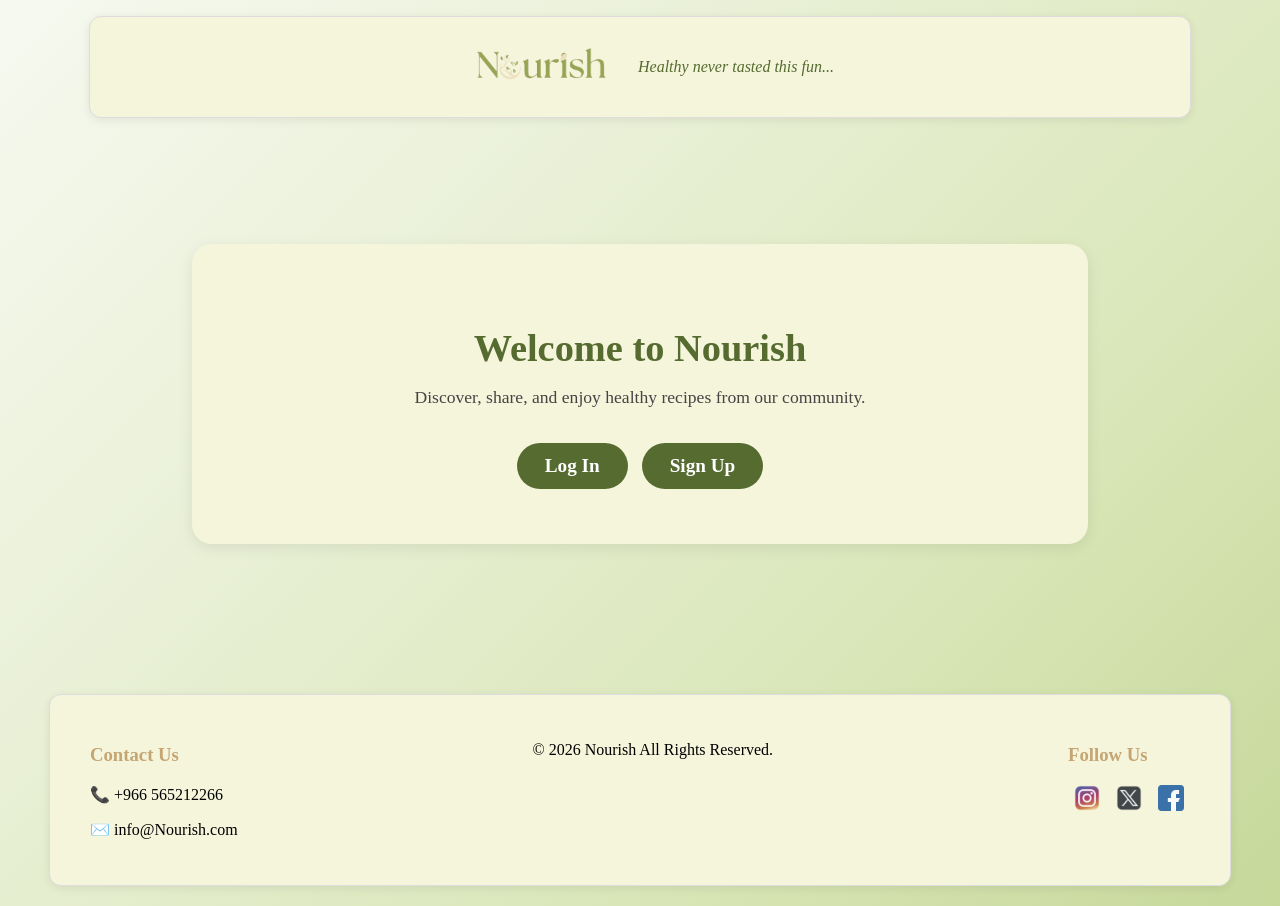
==== index.html @ be779a94 "Add files via upload" ====
<!DOCTYPE html>
<html lang="en">
<head>
  <meta charset="UTF-8">
   <meta name="viewport" content="width=device-width, initial-scale=1.0">
  <title>Nourish | Home </title>
  <link rel="stylesheet" href="styleMuniera.css">
    <link rel="stylesheet" href="stylesheet.css">

</head>

<body>

<!-- Header -->
<header class="site-header">
  <div class="container nav">

    <div class="logo-area">
      <img src="logoremoved.png" alt="Logo">
      <p id="VMstatement"><em>Healthy never tasted this fun...</em></p>
    </div>

  </div>
</header>

<!-- Main -->
<section class="main-section">

<div class="welcome-box">

  <h1>Welcome to Nourish</h1>

  <p>
    Discover, share, and enjoy healthy recipes from our community.
  </p>

  <a href="login.html" class="btn">Log In</a>
  <a href="signup.html" class="btn">Sign Up</a>
  
  </div>

</section>

<!-- Footer -->
<footer class="site-footer">

  <div class="footer-container">

    <div>
      <h3 style="color: #c5a572; ">Contact Us</h3>
      <p>📞 +966 565212266</p>
      <p>✉️ info@Nourish.com</p>
    </div>

    <div>
      <p>© 2026 Nourish All Rights Reserved.</p>
    </div>

    <div>
      <h3 style="color: #c5a572; ">Follow Us</h3>
      <div class="social-icons">
        <a href="#"><img src="instagram.png"></a>
        <a href="#"><img src="X.png"></a>
        <a href="#"><img src="facebook.png"></a>
      </div>
    </div>

  </div>

</footer>

</body>
</html>
---- styleMuniera.css ----
.site-header {
  display: flex;
  justify-content: center;
  align-items: center;
  text-align: center;
}

.welcome-box {
  background: #F5F5DC;
  width: 70%;
  margin: 60px auto;
  padding: 50px 20px;
  border-radius: 20px;
  box-shadow: 0 4px 15px rgba(0,0,0,0.08);
  animation: fadeIn 1s ease-in-out;
}

.main-section {
  text-align: center;
  padding: 50px 20px;
}

.main-section h1 {
  font-size: 2.4rem;
  font-family: times new roman;
  color: #556B2F;
  margin-bottom: 15px;
}

.main-section p {
  color: #444;
  margin-bottom: 30px;
  font-size: 1.1rem;
   font-family: times new roman;

}



.btn {
  padding: 12px 28px;
  background-color: #556B2F;
  color: white;
  border: none;
  border-radius: 25px;
  text-decoration: none;
  cursor: pointer;
  font-weight: 600;
  transition: 0.3s ease;
  display: inline-block;
  margin: 5px;
  font-family: times new roman;
  font-size: larger;

}

.btn:hover {

   background-color: #6B8E23;
  transform: translateY(-3px);
  box-shadow: 0 4px 10px rgba(0,0,0,0.2);

}




.form-box {
      background-color: #F5F5DC;
  max-width: 420px;
  margin: 60px auto;
  padding: 30px;
  border-radius: 16px;
  box-shadow: 0 4px 15px rgba(0,0,0,0.08);
}

.form-box h2 {
  text-align: center;
  color: #556B2F;
  margin-bottom: 20px;
    font-family: times new roman;
	font-size: 30px;

}

.form-box label {
  font-weight: bold;
  margin-top: 15px;
  display: block;
  color: #333;
  font-family: times new roman;
  font-size: larger ;

}

.form-box input {
  width: 100%;
  padding: 9px;
  margin-top: 5px;
  border-radius: 8px;
  border: 1px solid #bbb;
  
}

.form-box small {
  color: gray;
  font-size: 12px;
}



.login-buttons {
  display: flex;
  gap: 15px;
  margin-top: 25px;
}

.login-buttons button {
  flex: 1;
  padding: 12px;
  background-color: #556B2F;
  color: white;
  border: none;
  border-radius: 25px;
  font-size: 15px;
  font-weight: 600;
  cursor: pointer;
  transition: 0.3s;
}

.login-buttons button:hover {
  background-color: #6B8E23;
  transform: translateY(-2px);
}
---- stylesheet.css ----
/*body
{
background-color:  #c1f9ca;
}*/

body{
   background: linear-gradient(
    135deg,
    #f6f9f0 0%,
    #e9f0d6 35%,
    #d9e6b8 70%,
    #c6d89a 100%
  );

}






.site-footer {
  background-color: #F5F5DC;             
  border: 1px solid #ddd;                
  border-radius: 12px;                  
  box-shadow: 0 2px 10px rgba(0, 0, 0, 0.08);
  padding: 30px 40px;
  margin: 40px auto 20px;
  width: min(1100px, 95%);               
}


.footer-container {
  display: flex;
  justify-content: space-between;
  align-items: flex-start;
  flex-wrap: wrap;
  gap: 20px;
}


.footer-left, .footer-center, .footer-right {
  flex: 1;
  min-width: 250px;
  text-align: center;
}

.footer-left h3, .footer-right h3 {
  font-size: 18px;
  color: #c5a572;   margin-bottom: 8px;
}

.footer-left p, .footer-center p, .footer-right p {
  color: #333;
  font-size: 14px;
  margin: 4px 0;
  
}

.footer-center p {
  font-weight: 500;
  color: #555;
}


.site-header {
  background: #F5F5DC;            
  border: 1px solid #ddd;           
  border-radius: 12px;              
  box-shadow: 0 2px 10px rgba(0, 0, 0, 0.08);  
  margin: 16px auto;               
  width: min(1100px, 95%);         
  padding:  0;                  
}
.nav {
  height: 100px;
  display: flex;
  align-items: center;
  justify-content: space-between;
    gap: 20px;
     padding: 0 20px;            
  
}
.logo-area {
  display: flex;
  align-items: center;
  gap: 2px;             
  min-width: 15px;
  white-space: nowrap;    
}

.logo-area img {
  width: 190px;
  height: auto;
  flex-shrink: 0; 
}

.site-name {
  font-size: 1.4rem;
font-family: 'Playfair Display', serif;
font-weight: 700;
letter-spacing: 0.5px;  color: #1e1e1e;
  font-family: 'Poppins', sans-serif;
  margin: 0;
  line-height: 1;          
}

.site-name .black {
  color: #1e1e1e; 
}

.site-name .gold {
  color: #C5A572; 
  margin-left: 4px; 
}

.social-icons img {
  width: 26px;
  margin: 0 6px;
  filter: grayscale(40%);
  transition: 0.3s ease;
}

.social-icons img:hover {
  filter: none;
  transform: scale(1.15);
}
.nav-actions {
  display: flex;
  align-items: center;
  gap: 10px;
}

.nav-actions input {
  padding: 8px 12px;
  border: 1px solid #ccc;
  border-radius: 999px;
  outline: none;
}

.avatar {
  display: inline-flex;
  align-items: center;
  justify-content: center;
  width: 34px;
  height: 34px;
  background: #ddd;
  border-radius: 50%;
  font-size: 18px;
}

 #VMstatement{
font-family: serif;
color: #556B2F;
    }
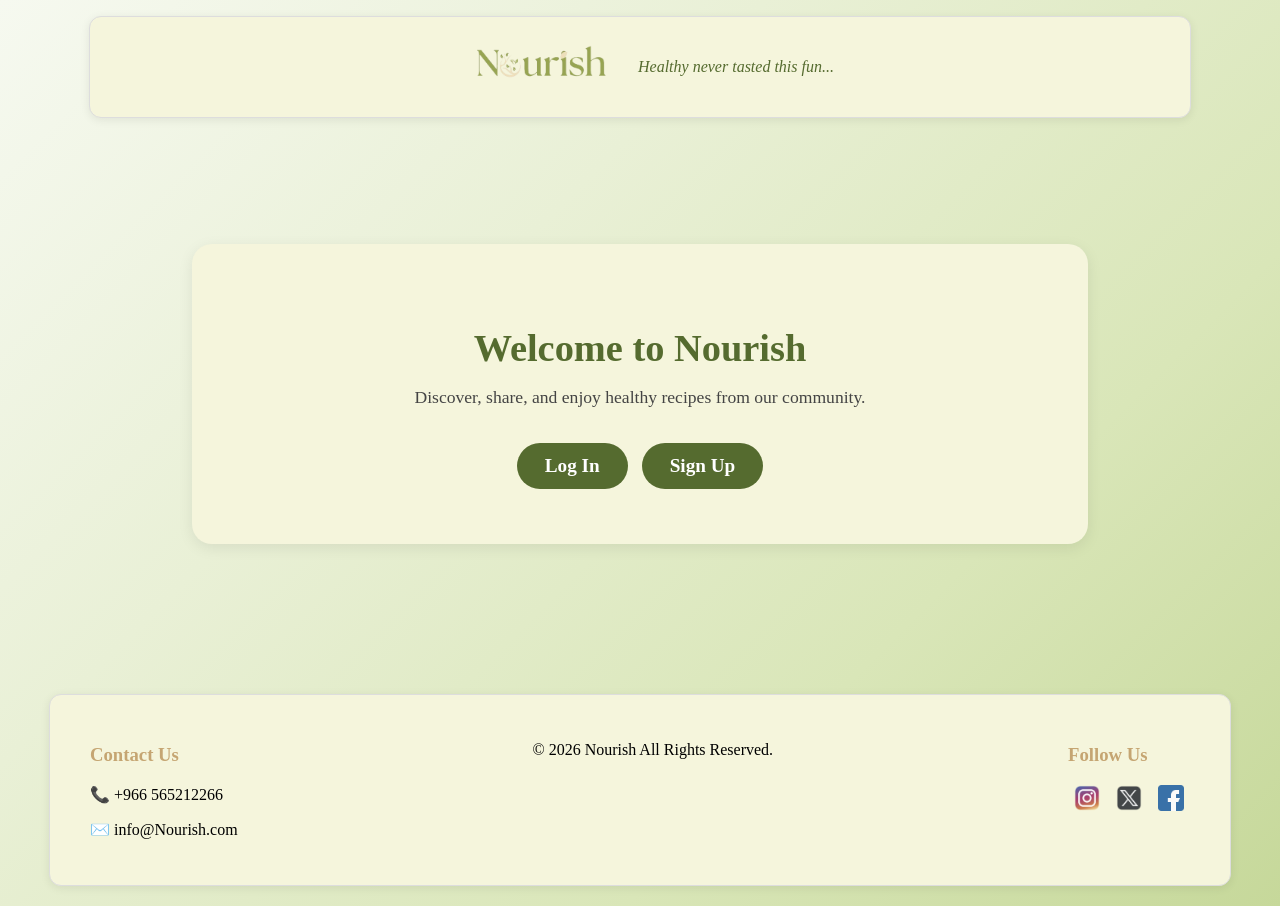
==== commit 05afcac7: "Fix HTML structure and add link to logo" ====
--- a/index.html
+++ b/index.html
@@ -15,10 +15,15 @@
 <header class="site-header">
   <div class="container nav">
 
-    <div class="logo-area">
-      <img src="logoremoved.png" alt="Logo">
-      <p id="VMstatement"><em>Healthy never tasted this fun...</em></p>
-    </div>
+  <div class="logo-area">
+
+  <a href="http://nourish.infinityfreeapp.com/index.html">
+    <img src="logoremoved.png" alt="Logo">
+  </a>
+
+  <p id="VMstatement"><em>Healthy never tasted this fun...</em></p>
+
+</div>
 
   </div>
 </header>
@@ -70,4 +75,4 @@
 </footer>
 
 </body>
-</html>+</html>
